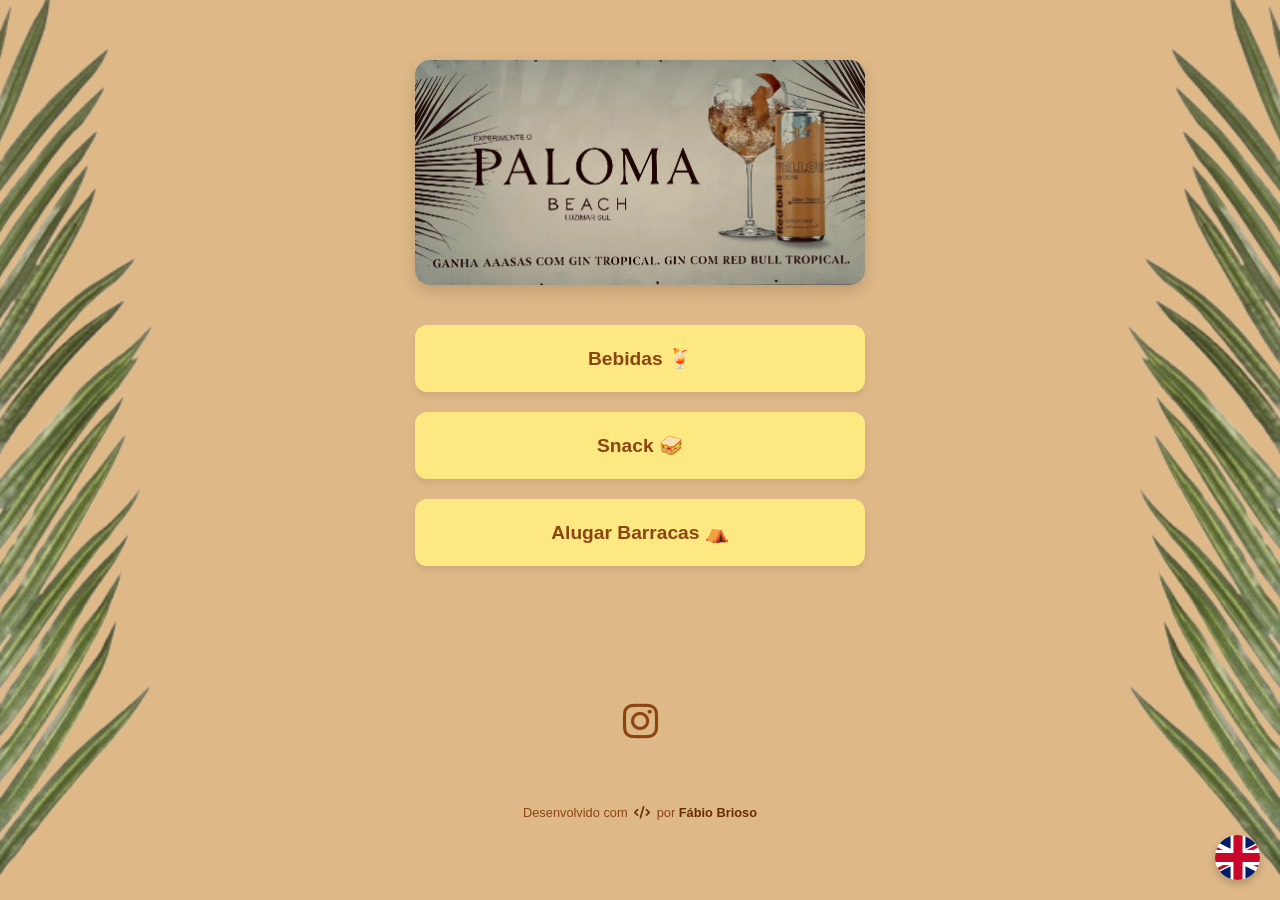
==== Paloma/Projeto_Paloma_Bar/src/index.html @ baf137f5 "Add files via upload" ====
<!DOCTYPE html>
<html lang="pt">
<head>
    <meta charset="UTF-8">
    <meta name="viewport" content="width=device-width, initial-scale=1.0">
    <link rel="stylesheet" href="css/style.css">
    <link rel="stylesheet" href="https://cdnjs.cloudflare.com/ajax/libs/font-awesome/6.4.0/css/all.min.css">
    <title>Home - Paloma Beach</title>
</head>
<body>
    <div class="Menu-ingles">
        <a href="index-en.html" class="lang-flag" aria-label="Mudar para Inglês">
            <img src="img/BandeiraUK.png">
        </a>
</div>
    <div class="menu-container">
        <img src="img/IMG_5369.png" alt="Foto Paloma">
        <a href="Bebidas.html" class="botao-categoria">Bebidas 🍹</a>
        <a href="snack.html" class="botao-categoria">Snack 🥪</a>
        <a href="brunch.html" class="botao-categoria" id="botao-brunch" style="display: none;">Brunch 🥞</a>
        <a href="Barracas.html" class="botao-categoria">Alugar Barracas  ⛺️</a>

    </div>
    <div class="redes-sociais">
        <a href="" target="_blank" class="icon-rodape insta"><i class="fa-brands fa-instagram"></i></a>

    </div>
    <div class="assinatura-dev">
        <p>Desenvolvido com <i class="fa-solid fa-code"></i> por <a href="#">Fábio Brioso </a></p>
    </div>
    <script src="js/botao-horario.js"></script>
</body>
</html>
---- Paloma/Projeto_Paloma_Bar/src/css/style.css ----
/*Mobile First*/
* {
margin: 0;
padding: 0;
box-sizing: border-box;
}

body {
font-family: 'Segoe UI', Tahoma, Geneva, Verdana, sans-serif;
background-color: #DEB887;/*#FFDEAD*/
color: #333;
padding: 20px;
display: flex;
flex-direction: column;
min-height: 100vh;
}

.menu-container {
display: flex;
flex-direction: column;
align-items: center;
gap: 20px;
margin-top: 15px;
width: 100%;
}

.menu-container img {
width: 100%;
max-width: 450px;
border-radius: 15px;
box-shadow: 0 6px 15px rgba(0, 0, 0, 0.15);
margin: 0 auto 20px auto;
display: block;
object-fit: cover;
}

.botao-categoria {
    display: block;
    width: 100%;           
    max-width: 450px;    
    padding: 22px;         
    background-color: #FDE882; 
    color: #8B4513;
    text-align: center;
    text-decoration: none;
    font-size: 1.2rem;     
    font-weight: bold;
    border-radius: 12px;   
    box-shadow: 0 4px 6px rgba(0, 0, 0, 0.08); 
    transition: transform 0.3s ease, box-shadow 0.3s ease, background-color 0.3s ease;
}
.botao-categoria:hover {
    transform: scale(1.05);
    box-shadow: 0 10px 15px rgba(0, 0, 0, 0.15);
    background-color: #F0E68C;
}

.botao-categoria:active {
    background-color: #F0E68C;
    transform: scale(0.98);
    box-shadow: 0 2px 4px rgba(0, 0, 0, 0.08);
}

/* Redes sociais*/

.redes-sociais {
    display: flex;
    justify-content: center;
    gap: 30px;              
    margin-top: auto;        
    margin-bottom: 20px; 
    padding-top: 40px;       
}

.icon-rodape {
    color: #8B4513;          
    font-size: 2.5rem;       
    text-decoration: none;
    transition: transform 0.3s ease, color 0.3s ease; 
}

.icon-rodape:hover {
    transform: scale(1.2);   
}

.icon-rodape.wpp:hover { color: #25D366; }
.icon-rodape.fb:hover { color: #1877F2; }
.icon-rodape.insta:hover { color: #E1306C; }


/* ---------------------------------------------------------------------------------*/
/* -                           Bandeira Nacionalidade                               -*/
/* ---------------------------------------------------------------------------------*/
.lang-flag {
    position: fixed;   
    bottom: 20px;        
    right: 20px;         
    width: 45px;       
    height: 45px;        
    border-radius: 50%;  
    overflow: hidden;
    box-shadow: 0 4px 8px rgba(0, 0, 0, 0.2);
    transition: transform 0.3s ease;
    z-index: 1000; 
    display: flex;
    justify-content: center;
    align-items: center;
    background-color: #fff;
}


.lang-flag:hover {
    transform: scale(1.1); 
}

.lang-flag img {
    width: 100%;
    height: 100%;
    object-fit: cover;
}

/* ---------------------------------------------------------------------------------*/
/* -                           Paginas Normais Estilo.                             -*/
/* ---------------------------------------------------------------------------------*/
.botao-voltar {
    display: inline-block;
    color: #2D5A3C;
    text-decoration: none;
    font-weight: bold;
    margin-bottom: 25px;
    transition: transform 0.2s ease;
    position: sticky;
    top: 15px;
    z-index: 100;
    margin-left: -10px; 
    padding: 8px 12px;  
    background-color: #DEB887; 
    border-radius: 20px;       
    box-shadow: 0 4px 10px rgba(139, 90, 43, 0.15); 
    align-self: flex-start;
    width: fit-content;
}
.botao-voltar:hover {
    transform: translateX(-5px); 
}
.titulo-pagina {
    text-align: center;
    color: #FDE882;
    font-size: 2.4rem;
    margin-bottom: 35px;
    font-weight: bold;
}

.lista-produtos {
    display: flex;
    flex-direction: column;
    gap: 5px;
    max-width: 500px;
    margin: 0 auto;
}

.produto-item {
    display: flex;
    justify-content: space-between;
    align-items: center; 
    padding: 18px 5px;
    border-bottom: 1px dashed #e6dbcb;
    gap: 20px; 
}

.produto-nome {
    font-size: 1.1rem;
    color: #FDE882;
    font-weight: 500;
}

.produto-preco {
    font-size: 1.1rem;
    color: #2D5A3C;
    font-weight: bold;
    white-space: nowrap;
    text-align: right;
}
.produto-preco small {
    font-size: 0.8rem;     
    color: #2D5A3C;       
    font-weight: normal;    
    margin-left: 2px;       
}
.subtitulo-categoria {
    color: #2D5A3C;     
    font-weight: bold;   
    font-size: 1.8rem; 
    margin-top: 35px;    
    margin-bottom: 15px; 
}
.detalhe-produto {
    display: block;
    font-size: 0.8rem;      
    color: #888;            
    font-weight: normal;    
    margin-left: 0.5px;      
    font-style: italic;
}
/* Botao de Alugar*/
.container-alugar {
    display: flex;
    justify-content: center;
    margin-top: 50px; /* Espaço entre a lista e o botão */
    padding-bottom: 40px;
    width: 100%;
}

.botao-alugar {
    background-color: #fce07a; /* Amarelo inspirado no título */
    color: #2b5329; /* Verde escuro inspirado no texto da lista */
    font-size: 28px;
    font-weight: 800;
    text-transform: uppercase;
    text-decoration: none;
    padding: 15px 50px;
    border-radius: 50px;
    box-shadow: 0 4px 10px rgba(0, 0, 0, 0.15);
    transition: all 0.3s ease;
    text-align: center;
    letter-spacing: 1.5px;
}

.botao-alugar:hover {
    background-color: #f5d142; /* Amarelo ligeiramente mais escuro no hover */
    transform: translateY(-3px);
    box-shadow: 0 6px 15px rgba(0, 0, 0, 0.2);
}

.botao-alugar:active {
    transform: translateY(1px);
    box-shadow: 0 2px 5px rgba(0, 0, 0, 0.1);
}

/* ---------------------------------------------------------------------------------*/
/* -                              Cordão                                           -*/
/* ---------------------------------------------------------------------------------*/
.botao-acordeao {
    background-color: #FDE882; 
    color: #2D5A3C; 
    cursor: pointer;
    padding: 18px 20px;
    width: 100%;
    border: none;
    border-radius: 15px; 
    text-align: left; 
    font-size: 18px;
    font-weight: bold;
    margin-top: 15px; 
    box-shadow: 0 4px 6px rgba(0,0,0,0.1);
    transition: 0.3s ease; 
    font-family: inherit;
}

.botao-acordeao:hover, .botao-acordeao.ativo {
    background-color: #FCDA4A; 
}

.botao-acordeao::after {
    content: '\002B'; 
    color: #2D5A3C;
    font-weight: bold;
    float: right; 
    margin-left: 5px;
}

.botao-acordeao.ativo::after {
    content: "\2212"; 
}

.conteudo-acordeao {
    padding: 0 10px;
    background-color: transparent;
    max-height: 0; 
    overflow: hidden; 
    transition: max-height 0.4s ease-out; 
}
/* ---------------------------------------------------------------------------------*/
/* -                           Palmeiras.                             -*/
/* ---------------------------------------------------------------------------------*/

/* Palmeira Lado Esquerdo */
body::before {
    content: "";
    position: fixed;
    bottom: -150px; 
    left: -350px; 
    width: 1100px;  
    height: 1100px; 
    
    background-image: url('../img/palmeira.png'); 
    background-size: contain;
    background-repeat: no-repeat;
    background-position: bottom left;
    
    z-index: -1; 
    pointer-events: none; 
    opacity: 0.8; 
}

/*  Palmeira Lado Direito */
body::after {
    content: "";
    position: fixed;
    bottom: -150px;
    right: -850px; 
    width: 1100px; 
    height: 1100px;
    
    background-image: url('../img/palmeira.png'); 
    background-size: contain;
    background-repeat: no-repeat;
    background-position: bottom right;
    
    
    transform: scaleX(-1); 
    
    z-index: -1;
    pointer-events: none;
    opacity: 0.8;
}
/* ---------------------------------------------------------------------------------*/
/* -                           Assinatura                                          -*/
/* ---------------------------------------------------------------------------------*/

.assinatura-dev {
    text-align: center;
    margin-top: 40px;       
    margin-bottom: 20px;    
    font-size: 0.8rem;      
    color: #8B4513;      
}


.assinatura-dev i {
    color: #672d04;         
    margin: 0 3px;         
}


.assinatura-dev a {
    color: #672d04;
    text-decoration: none;  
    font-weight: bold;
    transition: color 0.2s ease;
}


.assinatura-dev a:hover {
    color: #F0E68C;     
    text-decoration: underline; 
}

@media (min-width: 768px) {
    body {
        padding: 60px; 
    }

    .menu-container {
        display: flex;
        flex-direction: column;
        max-width: 600px;
        margin: 0 auto;
    }
}
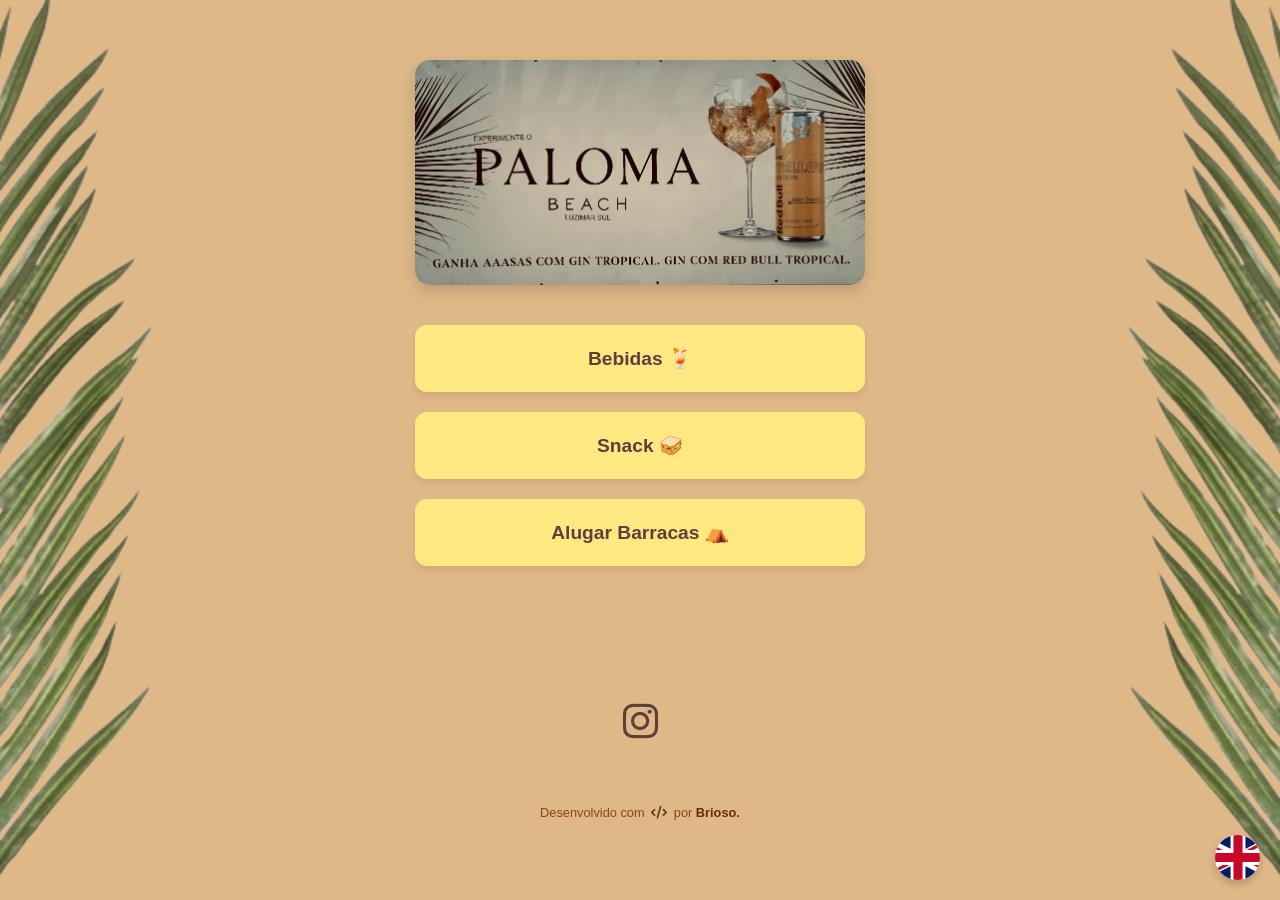
==== commit 34f14ea4: "Add files via upload" ====
--- a/Paloma/Projeto_Paloma_Bar/src/index.html
+++ b/Paloma/Projeto_Paloma_Bar/src/index.html
@@ -26,7 +26,7 @@
 
     </div>
     <div class="assinatura-dev">
-        <p>Desenvolvido com <i class="fa-solid fa-code"></i> por <a href="#">Fábio Brioso </a></p>
+        <p>Desenvolvido com <i class="fa-solid fa-code"></i> por <a href="https://brioso-one.vercel.app">Brioso. </a></p>
     </div>
     <script src="js/botao-horario.js"></script>
 </body>
--- a/Paloma/Projeto_Paloma_Bar/src/css/style.css
+++ b/Paloma/Projeto_Paloma_Bar/src/css/style.css
@@ -40,7 +40,7 @@
     max-width: 450px;    
     padding: 22px;         
     background-color: #FDE882; 
-    color: #8B4513;
+    color: #5E3F3B;
     text-align: center;
     text-decoration: none;
     font-size: 1.2rem;     
@@ -73,7 +73,7 @@
 }
 
 .icon-rodape {
-    color: #8B4513;          
+    color: #5E3F3B;          
     font-size: 2.5rem;       
     text-decoration: none;
     transition: transform 0.3s ease, color 0.3s ease; 
@@ -124,7 +124,7 @@
 /* ---------------------------------------------------------------------------------*/
 .botao-voltar {
     display: inline-block;
-    color: #2D5A3C;
+    color: #5E3F3B;
     text-decoration: none;
     font-weight: bold;
     margin-bottom: 25px;
@@ -170,13 +170,13 @@
 
 .produto-nome {
     font-size: 1.1rem;
-    color: #FDE882;
-    font-weight: 500;
+    color: #5E3F3B;
+    font-weight: bold;
 }
 
 .produto-preco {
     font-size: 1.1rem;
-    color: #2D5A3C;
+    color: #22422B;
     font-weight: bold;
     white-space: nowrap;
     text-align: right;
@@ -280,50 +280,47 @@
     overflow: hidden; 
     transition: max-height 0.4s ease-out; 
 }
-/* ---------------------------------------------------------------------------------*/
-/* -                           Palmeiras.                             -*/
-/* ---------------------------------------------------------------------------------*/
-
-/* Palmeira Lado Esquerdo */
+/* --------------------------------------------------------- */
+/* - Palmeiras (Mobile First) - */
+/* --------------------------------------------------------- */
+
+/* Palmeira Lado Esquerdo (Padrão para Telemóvel) */
 body::before {
-    content: "";
-    position: fixed;
-    bottom: -150px; 
-    left: -350px; 
-    width: 1100px;  
-    height: 1100px; 
-    
-    background-image: url('../img/palmeira.png'); 
-    background-size: contain;
-    background-repeat: no-repeat;
-    background-position: bottom left;
-    
-    z-index: -1; 
-    pointer-events: none; 
-    opacity: 0.8; 
-}
-
-/*  Palmeira Lado Direito */
+  content: "";
+  position: fixed;
+  bottom: -150px;
+  /* AUMENTAR O VALOR NEGATIVO AQUI PARA MOBILE (ex: -600px ou -700px) */
+  left: -425px; 
+  width: 1100px;
+  height: 1100px;
+  background-image: url('../img/palmeira.png');
+  background-size: contain;
+  background-repeat: no-repeat;
+  background-position: bottom left;
+  z-index: -1;
+  pointer-events: none;
+  opacity: 0.8;
+}
+
+/* Palmeira Lado Direito (Padrão para Telemóvel) */
 body::after {
-    content: "";
-    position: fixed;
-    bottom: -150px;
-    right: -850px; 
-    width: 1100px; 
-    height: 1100px;
-    
-    background-image: url('../img/palmeira.png'); 
-    background-size: contain;
-    background-repeat: no-repeat;
-    background-position: bottom right;
-    
-    
-    transform: scaleX(-1); 
-    
-    z-index: -1;
-    pointer-events: none;
-    opacity: 0.8;
-}
+  content: "";
+  position: fixed;
+  bottom: -150px;
+  /* AUMENTAR O VALOR NEGATIVO AQUI PARA MOBILE (ex: -950px ou -1000px) */
+  right: -925px; 
+  width: 1100px;
+  height: 1100px;
+  background-image: url('../img/palmeira.png');
+  background-size: contain;
+  background-repeat: no-repeat;
+  background-position: bottom right;
+  transform: scaleX(-1);
+  z-index: -1;
+  pointer-events: none;
+  opacity: 0.8;
+}
+
 /* ---------------------------------------------------------------------------------*/
 /* -                           Assinatura                                          -*/
 /* ---------------------------------------------------------------------------------*/
@@ -358,7 +355,7 @@
 
 @media (min-width: 768px) {
     body {
-        padding: 60px; 
+        padding: 60px;
     }
 
     .menu-container {
@@ -367,4 +364,11 @@
         max-width: 600px;
         margin: 0 auto;
     }
+    body::before {
+        left: -350px; /*-350*/ 
+    }
+    
+    body::after {
+        right: -850px; /*-850*/
+    }
 }
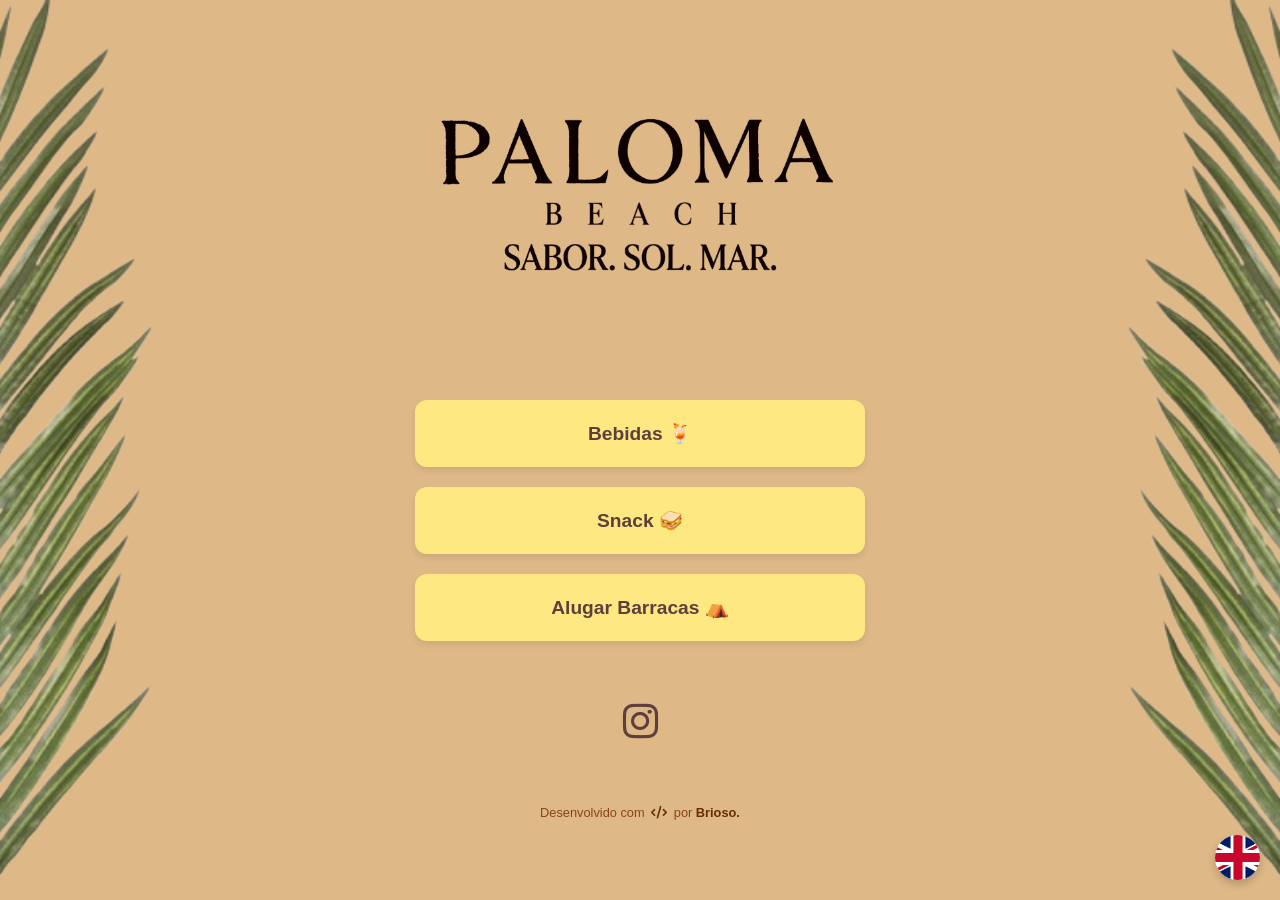
==== commit 2fb73ff0: "Add files via upload" ====
--- a/Paloma/Projeto_Paloma_Bar/src/index.html
+++ b/Paloma/Projeto_Paloma_Bar/src/index.html
@@ -14,7 +14,7 @@
         </a>
 </div>
     <div class="menu-container">
-        <img src="img/IMG_5369.png" alt="Foto Paloma">
+        <img src="img/Paloma_letras.png" alt="Foto Paloma">
         <a href="Bebidas.html" class="botao-categoria">Bebidas 🍹</a>
         <a href="snack.html" class="botao-categoria">Snack 🥪</a>
         <a href="brunch.html" class="botao-categoria" id="botao-brunch" style="display: none;">Brunch 🥞</a>
--- a/Paloma/Projeto_Paloma_Bar/src/css/style.css
+++ b/Paloma/Projeto_Paloma_Bar/src/css/style.css
@@ -25,13 +25,11 @@
 }
 
 .menu-container img {
-width: 100%;
-max-width: 450px;
-border-radius: 15px;
-box-shadow: 0 6px 15px rgba(0, 0, 0, 0.15);
-margin: 0 auto 20px auto;
-display: block;
-object-fit: cover;
+    width: 100%;
+    max-width: 600px;
+    margin: 0 auto 20px auto;
+    display: block;
+    object-fit: cover;
 }
 
 .botao-categoria {
